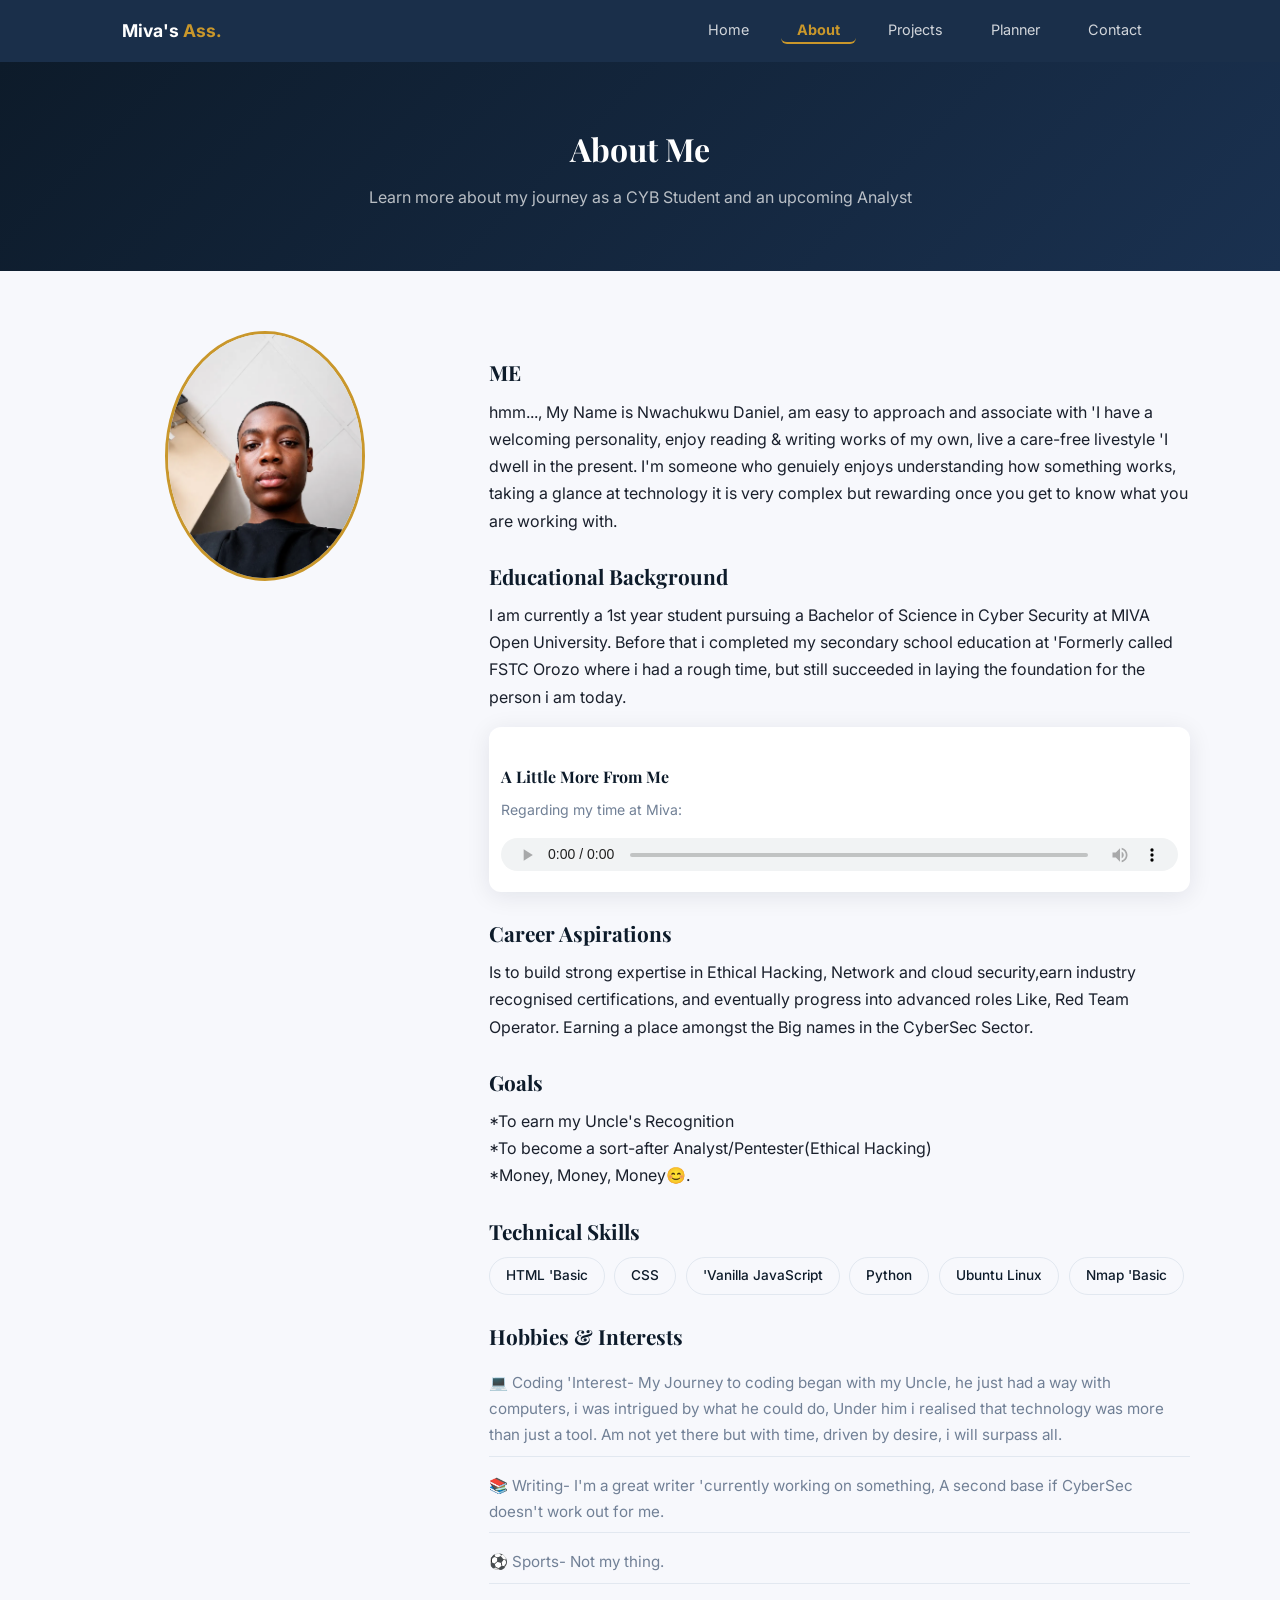
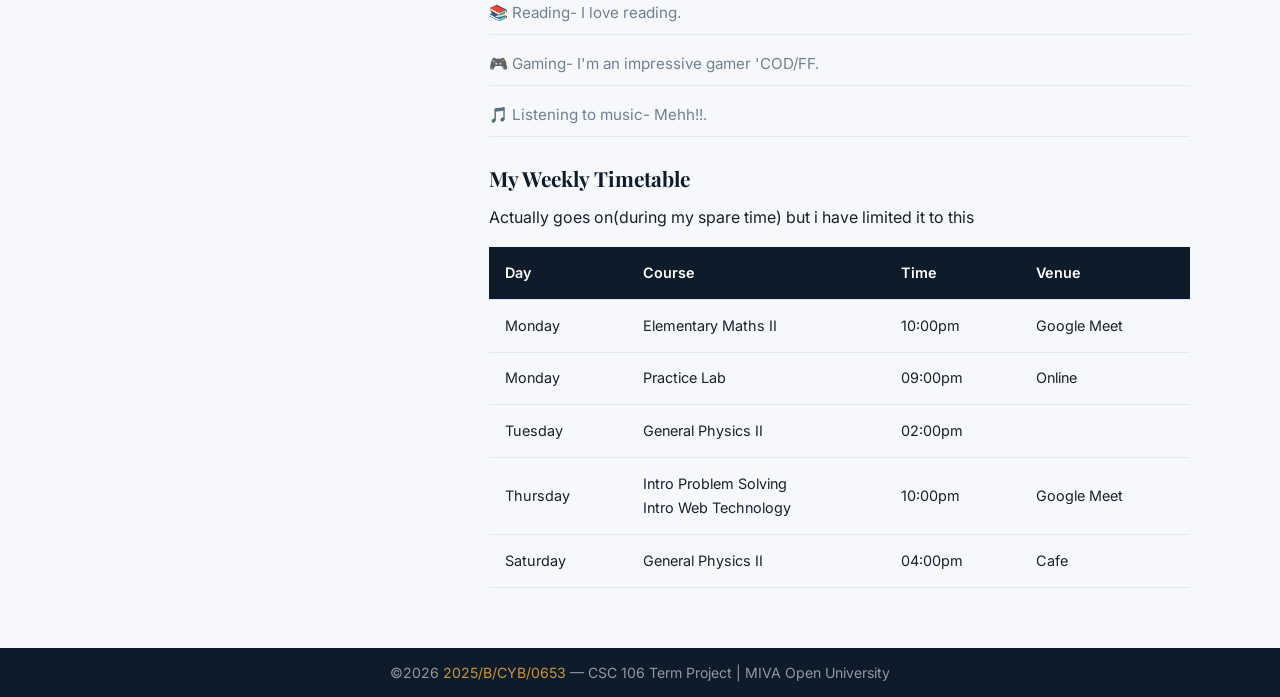
==== about.html @ 5ff8b586 "Add files via upload First Upload-Going well" ====
<!DOCTYPE html>
<html lang="en">
<head>
  <meta charset="UTF-8" />
  <meta name="viewport" content="width=device-width, initial-scale=1.0" />
  <title>About Me | 2025/B/CYB/0653</title>
  <link rel="stylesheet" href="styles.css" />
</head>
<body>

  <nav>
    <div class="nav-inner">
      <a href="index.html" class="nav-logo">Miva's <span>Ass.</span></a>

       <button class="nav-toggle" id="navToggle" aria-label="Toggle menu">
      ☰
    </button>

      <ul class="nav-links" id="navLinks">
        <li><a href="index.html">Home</a></li>
        <li><a href="about.html">About</a></li>
        <li><a href="projects.html">Projects</a></li>
        <li><a href="planner.html">Planner</a></li>
        <li><a href="contact.html">Contact</a></li>
      </ul>
    </div>
  </nav>
  <header class="page-hero">
    <div class="container">
      <h1>About Me</h1>
      <p>Learn more about my journey as a CYB Student and an upcoming Analyst</p>
    </div>
  </header>
  <main>
    <section class="about-section">
      <div class="container">
        <div class="about-grid">

          <!-- Your Photo -->
          <div class="about-photo-side">
            <img 
              src="photo.jpg" 
              alt="My Mother's Child"
              class="about-photo"
            />
          </div>

          <!-- Your Info -->
          <div class="about-info">

            <h2> ME </h2>
            <p>
              hmm..., My Name is Nwachukwu Daniel, am easy to approach and associate with 'I have a welcoming personality, enjoy reading & writing works of my own, live a care-free livestyle 'I dwell in the present.
              I'm someone who genuiely enjoys understanding how something works, taking a glance at technology it is very complex but rewarding once you get to know what you are working with.
            </p>

            <h2>Educational Background</h2>
            <p>
              I am currently a 1st year student pursuing a Bachelor of 
              Science in Cyber Security at MIVA Open University. Before that i completed my secondary school education at 'Formerly called FSTC Orozo where i had a rough time, but still succeeded in laying the foundation for the person i am today.
            </p>
            <div class="audio-section">
              <h2>A Little More From Me</h2>
              <p>Regarding my time at Miva:</p>
              <audio controls>
                <source src="audio.m4a" type="audio/mp4" />
                Your browser does not support the audio element.
              </audio>
            </div>

            <h2>Career Aspirations</h2>
            <p>
              Is to build strong expertise in Ethical Hacking, Network and cloud security,earn industry recognised certifications, and eventually progress into advanced roles Like, Red Team Operator. 
              Earning a place amongst the Big names in the CyberSec Sector.
            </p>

           <h2>Goals</h2> 
           <p>
            <p>
                 *To earn my Uncle's Recognition
                 <p>
                     *To become a sort-after Analyst/Pentester(Ethical Hacking)
                     <p>
                       *Money, Money, Money😊.
                     </p>
                 </p>
            </p>
           </p>

           <h2>Technical Skills</h2>
            <ul class="skills-list">
              <li class="skill-tag">HTML 'Basic</li>
              <li class="skill-tag">CSS</li>
              <li class="skill-tag">'Vanilla JavaScript</li>
              <li class="skill-tag">Python</li>
              <li class="skill-tag">Ubuntu Linux</li>
              <li class="skill-tag">Nmap 'Basic </li>
            </ul>

            <h2>Hobbies & Interests</h2>
            <ul class="hobby-list">
              <li>💻 Coding 'Interest- My Journey to coding began with my Uncle, he just had a way with computers, i was intrigued by what he could do, Under him i realised that technology was more than just a tool. Am not yet there but with time, driven by desire, i will surpass all. </li>
              <li>📚 Writing- I'm a great writer 'currently working on something, A second base if CyberSec doesn't work out for me.</li>
              <li>⚽ Sports- Not my thing.</li>
              <li>📚 Reading- I love reading.</li>
              <li>🎮 Gaming- I'm an impressive gamer 'COD/FF. </li>
              <li>🎵 Listening to music- Mehh!!.</li>
            </ul>

            <h2>My Weekly Timetable</h2>
            <table class="achievements-table">
              <thead>
                <tr>
                  <th>Day</th>
                  <th>Course</th>
                  <th>Time</th>
                  <th>Venue</th>
                </tr>
              </thead>
              <tbody>
                <tr>
                  <td>Monday</td>
                  <td>Elementary Maths II</td>
                  <td>10:00pm</td>
                  <td>Google Meet</td>
                </tr>
                <tr>
                  <td>Monday</td>
                  <td>Practice Lab</td>
                  <td>09:00pm</td>
                  <td>Online</td>
                </tr>
                <tr>
                  <td>Tuesday</td>
                  <td>General Physics II</td>
                  <td>02:00pm</td>
                  <td></td>
                </tr>
                <tr>
                  <td>Thursday</td>
                  <td>Intro Problem Solving
                    <p>Intro Web Technology</p>
                  </td>
                  <td>10:00pm</td>
                  <td>Google Meet</td>
                  <tr>
                  <td>Saturday</td>
                  <td>General Physics II</td>
                  <td>04:00pm</td>
                  <td>Cafe</td>
                </tr>
                  Actually goes on(during my spare time) but i have limited it to this
                </tr>
              </tbody>
            </table>

          </div>

        </div>
      </div>
    </section>
  </main>

  <footer>
    <p>&copy;2026 <span>2025/B/CYB/0653</span> — CSC 106 Term Project | MIVA Open University</p>
  </footer>

  <script src="main.js"></script>
</body>
</html>
---- styles.css ----
@import url('https://fonts.googleapis.com/css2?family=Playfair+Display:wght@400;600;700&family=Inter:wght@300;400;500;600&display=swap');
* {
  margin: 0;
  padding: 0;
  box-sizing: border-box;
}

body {
  font-family: 'Inter', sans-serif;
  background: #F7F8FC;
  color: #1A202C;
  line-height: 1.7;
}

a {
  text-decoration: none;
  color: inherit;
}
nav {
  background: #1A2F4A;
  position: sticky;
  top: 0;
  z-index: 1000;
}

.nav-inner {
  display: flex;
  justify-content: space-between;
  align-items: flex-start;
  padding: 1rem 2rem;
  max-width: 1100px;
  margin: 0 auto;
}

.nav-logo {
  font-size: 1.1rem;
  font-weight: 700;
  color: white;
  align-self: auto;
}

.nav-logo span {
  color: #C9972B;
}

.nav-links {
  display: flex;
  list-style: none;
  gap: 1rem;
}

.nav-toggle {
  display: none;
  background: none;
  border: none;
  color: white;
  font-size: 1.5rem;
  cursor: pointer;
  margin-left: auto;
  position: relative;
  top: -20px;
}

.nav-links a {
  color: rgba(255,255,255,0.8);
  padding: 0.5rem 1rem;
  border-radius: 6px;
  font-size: 0.9rem;
}

.nav-links a:hover {
  color: #C9972B;
}

@media (max-width: 768px) {
  .nav-toggle {
    display: block;
  }

  .nav-links {
    display: none;
    flex-direction: column;
    width: 100%;
    text-align: right;
    background: #1A2F4A;
    position: absolute;
    top: 100%;
    left: 0;
    padding: 2rem;
  }

  .nav-links.active {
    display: flex;
  }

  .nav-inner {
    position: relative;
  }
}

@media (max-width: 768px) {
  .nav-links {
    width: 100vw;
    left: 0;
    margin-left: calc(-50vw + 50%);
  }
}

.hero {
  background: linear-gradient(135deg, #0D1B2A, #1A3150);
  color: white;
  padding: 55px 2rem;
  text-align: center;
}

.hero-inner {
  max-width: 1100px;
  margin: 0 auto;
}

.hero h1 {
  font-size: 3rem;
  margin-bottom: 1rem;
}

.hero h1 span {
  color: #C9972B;
}

.hero p {
  font-size: 0.90rem;
  color: rgba(255,255,255,0.75);
  max-width: 600px;
  margin: 0 auto 2rem;
}

.btn {
  display: inline-block;
  padding: 0.75rem 1.75rem;
  background: #C9972B;
  color: #0D1B2A;
  border-radius: 8px;
  font-weight: 700;
  margin: 0.5rem;
  transition: all 0.3s ease;
}

.btn:hover {
  background: #E8B84B;
  transform: translateY(-2px);
}
h1, h2, h3 {
  font-family: 'Playfair Display', serif;
}
.stats {
  padding: 60px 2rem;
}

.container {
  max-width: 1100px;
  margin: 0 auto;
}

.stats-grid {
  display: grid;
  grid-template-columns: repeat(3, 1fr);
  gap: 1.5rem;
}

.stat-card {
  background: white;
  border-radius: 12px;
  padding: 1.1rem;
  text-align: center;
  box-shadow: 0 4px 24px rgba(13, 27, 42, 0.09);
  border-top: 4px solid #C9972B;
}

.stat-card .number {
  font-size: 2.5rem;
  font-weight: 700;
  color: #0D1B2A;
  font-family: 'Playfair Display', serif;
}

.stat-card .label {
  color: #718096;
  font-size: 0.88rem;
  margin-top: 0.4rem;
}
.bio {
  background: white;
  padding: 60px 2rem;
  text-align: center;
}

.bio h2 {
  color: #0D1B2A;
  margin-bottom: 1rem;
}

.bio p {
  color: #718096;
  max-width: 600px;
  margin: 0 auto 2rem;
  font-size: 0.95rem;
}

footer {
  background: #0D1B2A;
  color: rgba(255,255,255,0.55);
  text-align: center;
  padding: 0.80rem;
  font-size: 0.88rem;
}

footer span {
  color: #C9972B;
}
.page-hero {
  background: linear-gradient(135deg, #0D1B2A, #1A3150);
  color: white;
  padding: 60px 2rem;
  text-align: center;
}

.page-hero h1 {
  color: white;
  margin-bottom: 0.5rem;
}

.page-hero p {
  color: rgba(255,255,255,0.7);
}
.about-section {
  padding: 60px 2rem;
}

.about-grid {
  display: grid;
  grid-template-columns: 1fr 2fr;
  gap: 3rem;
  align-items: start;
}

.about-photo {
  width: 200px;
  height: 250px;
  border-radius: 50%;
  border: 3px solid #C9972B;
  object-fit: cover;
  display: block;
  margin: 0 auto;
}

.about-info h2 {
  color: #0D1B2A;
  margin: 1.5rem 0 0.5rem;
  font-size: 1.3rem;
}

.skills-list {
  display: flex;
  flex-wrap: wrap;
  gap: 0.6rem;
  list-style: none;
  margin-top: 0.5rem;
}

.skill-tag {
  background: #F7F8FC;
  color: #0D1B2A;
  padding: 0.4rem 1rem;
  border-radius: 50px;
  font-size: 0.85rem;
  font-weight: 500;
  border: 1px solid #E2E8F0;
}

.hobby-list {
  list-style: none;
  margin-top: 0.5rem;
  display: flex;
  flex-direction: column;
  gap: 0.5rem;
}

.hobby-list li {
  font-size: 0.95rem;
  color: #718096;
  padding: 0.5rem 0;
  border-bottom: 1px solid #E2E8F0;
}
.achievements-table {
  width: 100%;
  border-collapse: collapse;
  margin-top: 1rem;
  font-size: 0.9rem;
}

.achievements-table th,
.achievements-table td {
  padding: 0.85rem 1rem;
  text-align: left;
  border-bottom: 1px solid #E2E8F0;
}

.achievements-table th {
  background: #0D1B2A;
  color: white;
  font-weight: 600;
}

.achievements-table tbody tr:hover td {
  background: rgba(201, 151, 43, 0.05);
}
.projects-list {
  list-style: none;
  display: flex;
  flex-direction: column;
  gap: 1rem;
}

.project-list-item {
  background: white;
  border-radius: 10px;
  padding: 1.25rem;
  display: flex;
  flex-direction: column;
  align-items: center;
  gap: 1rem;
  box-shadow: 0 2px 12px rgba(13, 27, 42, 0.07);
  transition: all 0.3s ease;
  border-left: 4px solid #C9972B;
}

.project-list-item:hover {
  transform: translateX(4px);
}

.project-icon {
  font-size: 2rem;
  flex-shrink: 0;
}

.project-details {
  flex: 1;
}

.project-details h3 {
  color: #0D1B2A;
  font-size: 1rem;
  margin-bottom: 0.3rem;
  min-height: 2.4rem;
  display: flex;
  align-items: center;
  justify-content: center;
}

.project-details p {
  color: #718096;
  font-size: 0.82rem;
  margin-bottom: 0.5rem;
  min-height: 3.6rem;
  max-width: 444px; /* forces earlier wrapping */
  margin-left: auto;
  margin-right: auto;
  display: flex;
  align-items: center;
  justify-content: center;
  text-align: center;
}

.project-tags {
  min-height: 2rem; /* keeps tag row aligned even if it wraps */
  display: flex;
  align-items: center;
  justify-content: center;
  flex-wrap: wrap;
  gap: 0.5rem;
}

.planner-section {
  padding: 60px 2rem;
}

.link-btn {
  display: inline-block;
  background: #D6EAF8;
  color: #0D1B2A;
  padding: 0.5rem 1.2rem;
  border-radius: 8px;
  font-size: 0.88rem;
  font-weight: 600;
  text-decoration: none;
  transition: all 0.3s ease;
  margin-top: 0.5rem;
}

.link-btn:hover {
  background: #AED6F1;
}

.planner-wrapper {
  max-width: 760px;
  margin: 0 auto;
}

.planner-input-card {
  background: white;
  padding: 1.5rem;
  border-radius: 12px;
  box-shadow: 0 4px 24px rgba(13, 27, 42, 0.09);
  margin-bottom: 1.75rem;
}

.planner-input-card h3 {
  color: #0D1B2A;
  font-size: 0.95rem;
  margin-bottom: 1rem;
  text-transform: uppercase;
  letter-spacing: 0.05em;
}

.input-row {
  display: grid;
  grid-template-columns: 1fr 1fr 1fr auto;
  gap: 0.75rem;
  align-items: end;
}

.input-row label {
  display: block;
  font-size: 0.8rem;
  font-weight: 600;
  color: #0D1B2A;
  margin-bottom: 0.35rem;
}

.input-row input,
.input-row select {
  width: 100%;
  padding: 0.7rem 1rem;
  border: 1.5px solid #E2E8F0;
  border-radius: 8px;
  font-family: 'Inter', sans-serif;
  font-size: 0.9rem;
  color: #1A202C;
  background: #F7F8FC;
}

.input-row input:focus,
.input-row select:focus {
  outline: none;
  border-color: #C9972B;
  background: white;
}

.btn-add {
  background: #C9972B;
  color: #0D1B2A;
  border: none;
  padding: 0.72rem 1.5rem;
  border-radius: 8px;
  font-family: 'Inter', sans-serif;
  font-weight: 700;
  font-size: 0.9rem;
  cursor: pointer;
  transition: all 0.3s ease;
  white-space: nowrap;
}

.btn-add:hover {
  background: #E8B84B;
  transform: translateY(-1px);
}

.task-stats {
  display: flex;
  background: white;
  border-radius: 12px;
  box-shadow: 0 4px 24px rgba(13, 27, 42, 0.09);
  overflow: hidden;
  margin-bottom: 1.75rem;
}

.task-stat {
  flex: 1;
  text-align: center;
  padding: 1.25rem;
  border-right: 1px solid #E2E8F0;
}

.task-stat:last-child {
  border-right: none;
}

.task-stat .num {
  font-size: 1.8rem;
  font-weight: 700;
  color: #0D1B2A;
  font-family: 'Playfair Display', serif;
  line-height: 1;
}

.task-stat .lbl {
  font-size: 0.78rem;
  color: #718096;
  margin-top: 0.25rem;
}

.planner-filters {
  display: flex;
  gap: 0.5rem;
  margin-bottom: 1.25rem;
  flex-wrap: wrap;
}

.filter-btn {
  padding: 0.4rem 1rem;
  border-radius: 50px;
  border: 1.5px solid #E2E8F0;
  background: white;
  font-size: 0.82rem;
  font-weight: 500;
  cursor: pointer;
  transition: all 0.3s ease;
  color: #1A202C;
  font-family: 'Inter', sans-serif;
}

.filter-btn.active,
.filter-btn:hover {
  background: #0D1B2A;
  color: white;
  border-color: #0D1B2A;
}

.task-list {
  display: flex;
  flex-direction: column;
  gap: 0.65rem;
}

.task-item {
  background: white;
  border-radius: 10px;
  padding: 1rem 1.2rem;
  display: flex;
  align-items: center;
  gap: 0.9rem;
  box-shadow: 0 2px 12px rgba(13, 27, 42, 0.07);
  transition: all 0.3s ease;
  border-left: 4px solid #E2E8F0;
}

.task-item.priority-high   { border-left-color: #E53E3E; }
.task-item.priority-medium { border-left-color: #C9972B; }
.task-item.priority-low    { border-left-color: #63b3ed; }
.task-item.completed       { opacity: 0.68; }

.task-checkbox {
  width: 18px;
  height: 18px;
  cursor: pointer;
  accent-color: #38A169;
  flex-shrink: 0;
}

.task-content { flex: 1; }

.task-text {
  font-weight: 500;
  color: #1A202C;
  font-size: 0.95rem;
}

.task-item.completed .task-text {
  text-decoration: line-through;
  color: #718096;
}

.task-meta {
  font-size: 0.78rem;
  color: #718096;
  margin-top: 0.15rem;
}

.task-priority-badge {
  font-size: 0.68rem;
  font-weight: 700;
  padding: 0.2rem 0.5rem;
  border-radius: 4px;
  text-transform: uppercase;
  letter-spacing: 0.06em;
  flex-shrink: 0;
}

.badge-high   { background: rgba(229,62,62,0.12);  color: #E53E3E; }
.badge-medium { background: rgba(201,151,43,0.14); color: #a07010; }
.badge-low    { background: rgba(99,179,237,0.16); color: #2b6cb0; }

.task-delete {
  background: none;
  border: none;
  color: #718096;
  cursor: pointer;
  padding: 0.3rem 0.4rem;
  border-radius: 4px;
  transition: all 0.3s ease;
  font-size: 1rem;
  flex-shrink: 0;
}

.task-delete:hover {
  color: #E53E3E;
  background: rgba(229,62,62,0.1);
}

.empty-state {
  text-align: center;
  padding: 3rem 2rem;
  color: #718096;
  background: white;
  border-radius: 12px;
  box-shadow: 0 2px 12px rgba(13, 27, 42, 0.07);
}

.empty-icon {
  font-size: 3rem;
  margin-bottom: 1rem;
}
.contact-section {
  padding: 60px 2rem;
}

.contact-form {
  max-width: 600px;
  margin: 0 auto;
  background: white;
  padding: 2rem;
  border-radius: 12px;
  box-shadow: 0 4px 24px rgba(13, 27, 42, 0.09);
}

.form-group {
  margin-bottom: 1.2rem;
}

.form-group label {
  display: block;
  font-size: 0.85rem;
  font-weight: 600;
  color: #0D1B2A;
  margin-bottom: 0.4rem;
}

.form-group input,
.form-group textarea {
  width: 100%;
  padding: 0.72rem 1rem;
  border: 1.5px solid #E2E8F0;
  border-radius: 8px;
  font-family: 'Inter', sans-serif;
  font-size: 0.95rem;
  color: #1A202C;
  background: #F7F8FC;
}

.form-group input:focus,
.form-group textarea:focus {
  outline: none;
  border-color: #C9972B;
  background: white;
}

.form-group input.error,
.form-group textarea.error {
  border-color: #E53E3E;
}

.form-group textarea {
  min-height: 130px;
  resize: vertical;
}

.error-msg {
  color: #E53E3E;
  font-size: 0.78rem;
  margin-top: 0.3rem;
  display: none;
}

.error-msg.visible {
  display: block;
}

.submit-btn {
  width: 100%;
  padding: 0.85rem;
  background: #0D1B2A;
  color: white;
  border: none;
  border-radius: 8px;
  font-family: 'Inter', sans-serif;
  font-size: 1rem;
  font-weight: 600;
  cursor: pointer;
  transition: all 0.3s ease;
  margin-top: 0.5rem;
}

.submit-btn:hover {
  background: #C9972B;
  color: #0D1B2A;
}

.form-success {
  display: none;
  background: rgba(56,161,105,0.1);
  border: 1px solid rgba(56,161,105,0.35);
  color: #38A169;
  padding: 1rem;
  border-radius: 8px;
  text-align: center;
  font-weight: 600;
  margin-top: 1rem;
}

.form-success.visible {
  display: block;
}
.audio-section {
  background: white;
  border-radius: 12px;
  padding: 0.77rem;
  box-shadow: 0 4px 24px rgba(13, 27, 42, 0.09);
  margin-top: 1rem;
}

.audio-section h2 {
  color: #0D1B2A;
  font-size: 1rem;
  margin-bottom: 0.5rem;
}

.audio-section p {
  color: #718096;
  font-size: 0.88rem;
  margin-bottom: 1rem;
}

.audio-section audio {
  width: 100%;
  height: 33px;
}
.hero-photo {
  width: 180px;
  height: 150px;
  border-radius: 50%;
  border: 3px solid #C9972B;
  object-fit: cover;
  display: block;
  margin: 0 auto;
}

.hero-inner {
  display: flex;
  align-items: center;
  gap: 3rem;
  max-width: 1100px;
  margin: 0 auto;
}
.project-img {
  width: 70%;
  height: 200px;
  object-fit: cover;
  border-radius: 8px 8px 0 0;
}

@media (max-width: 768px) {
  .nav-inner {
    flex-direction: column;
    gap: 0.75rem;
  }

  .nav-links {
    flex-wrap: wrap;
    justify-content: center;
    gap: 0.5rem;
  }

  .about-grid {
    grid-template-columns: 1fr;
  }

  .stats-grid {
    grid-template-columns: 1fr;
  }

  .input-row {
    grid-template-columns: 1fr;
  }

  .hero-inner {
    flex-direction: column;
    gap: 1.5rem;
    text-align: center;
  }

  .hero h1 {
    font-size: 2rem;
  }

  .project-img {
    width: 100%;
  }
}
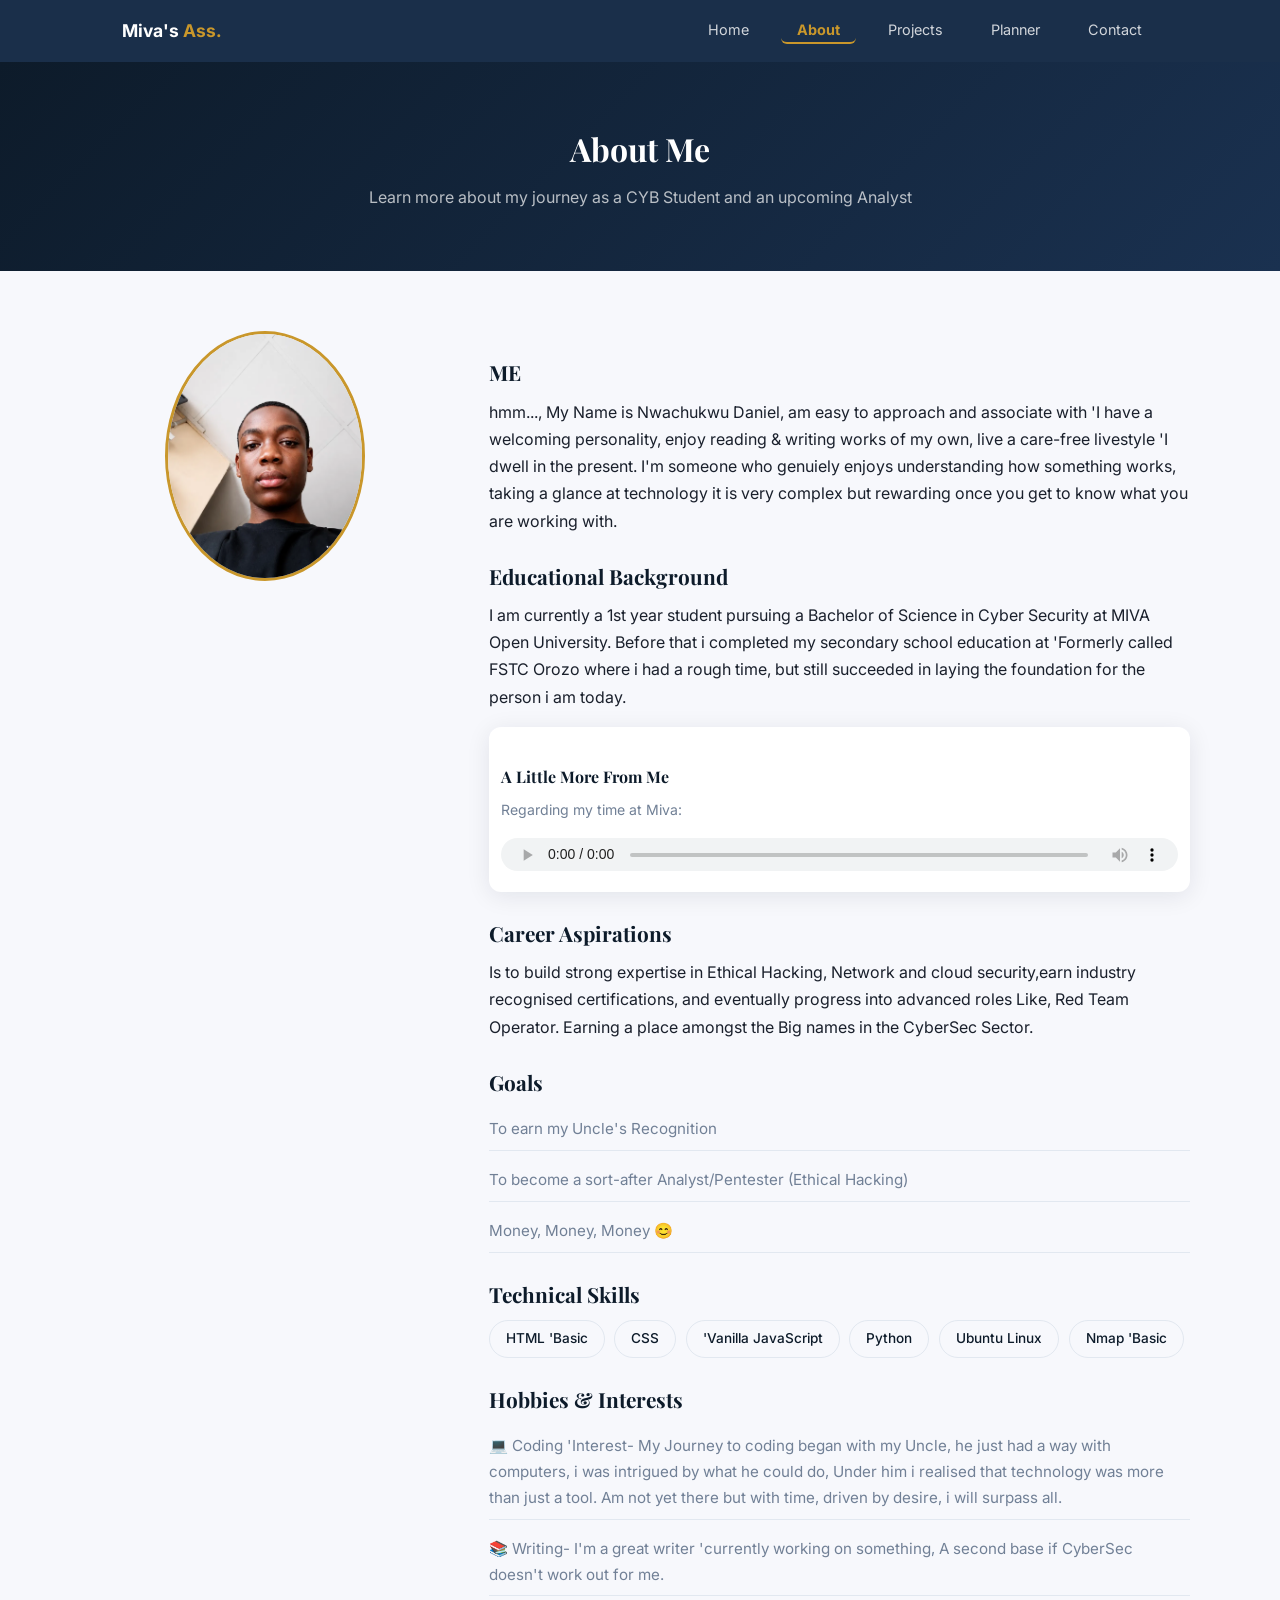
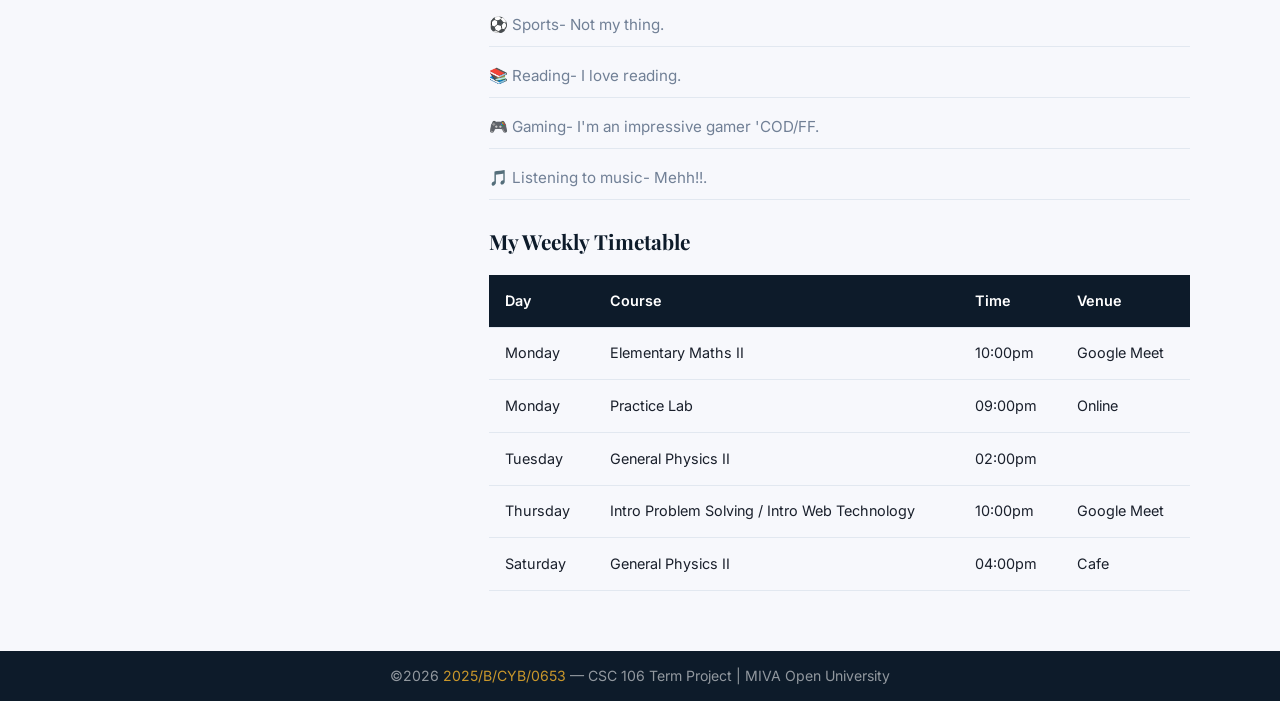
==== commit 1460a631: "Refactor about.html structure and content Fixed broken HTML file" ====
--- a/about.html
+++ b/about.html
@@ -74,18 +74,12 @@
               Earning a place amongst the Big names in the CyberSec Sector.
             </p>
 
-           <h2>Goals</h2> 
-           <p>
-            <p>
-                 *To earn my Uncle's Recognition
-                 <p>
-                     *To become a sort-after Analyst/Pentester(Ethical Hacking)
-                     <p>
-                       *Money, Money, Money😊.
-                     </p>
-                 </p>
-            </p>
-           </p>
+           <h2>Goals</h2>
+<ul class="hobby-list">
+  <li>To earn my Uncle's Recognition</li>
+  <li>To become a sort-after Analyst/Pentester (Ethical Hacking)</li>
+  <li>Money, Money, Money 😊</li>
+</ul>
 
            <h2>Technical Skills</h2>
             <ul class="skills-list">
@@ -118,40 +112,37 @@
                 </tr>
               </thead>
               <tbody>
-                <tr>
-                  <td>Monday</td>
-                  <td>Elementary Maths II</td>
-                  <td>10:00pm</td>
-                  <td>Google Meet</td>
-                </tr>
-                <tr>
-                  <td>Monday</td>
-                  <td>Practice Lab</td>
-                  <td>09:00pm</td>
-                  <td>Online</td>
-                </tr>
-                <tr>
-                  <td>Tuesday</td>
-                  <td>General Physics II</td>
-                  <td>02:00pm</td>
-                  <td></td>
-                </tr>
-                <tr>
-                  <td>Thursday</td>
-                  <td>Intro Problem Solving
-                    <p>Intro Web Technology</p>
-                  </td>
-                  <td>10:00pm</td>
-                  <td>Google Meet</td>
-                  <tr>
-                  <td>Saturday</td>
-                  <td>General Physics II</td>
-                  <td>04:00pm</td>
-                  <td>Cafe</td>
-                </tr>
-                  Actually goes on(during my spare time) but i have limited it to this
-                </tr>
-              </tbody>
+  <tr>
+    <td>Monday</td>
+    <td>Elementary Maths II</td>
+    <td>10:00pm</td>
+    <td>Google Meet</td>
+  </tr>
+  <tr>
+    <td>Monday</td>
+    <td>Practice Lab</td>
+    <td>09:00pm</td>
+    <td>Online</td>
+  </tr>
+  <tr>
+    <td>Tuesday</td>
+    <td>General Physics II</td>
+    <td>02:00pm</td>
+    <td></td>
+  </tr>
+  <tr>
+    <td>Thursday</td>
+    <td>Intro Problem Solving / Intro Web Technology</td>
+    <td>10:00pm</td>
+    <td>Google Meet</td>
+  </tr>
+  <tr>
+    <td>Saturday</td>
+    <td>General Physics II</td>
+    <td>04:00pm</td>
+    <td>Cafe</td>
+  </tr>
+</tbody>
             </table>
 
           </div>
@@ -167,4 +158,4 @@
 
   <script src="main.js"></script>
 </body>
-</html>+</html>
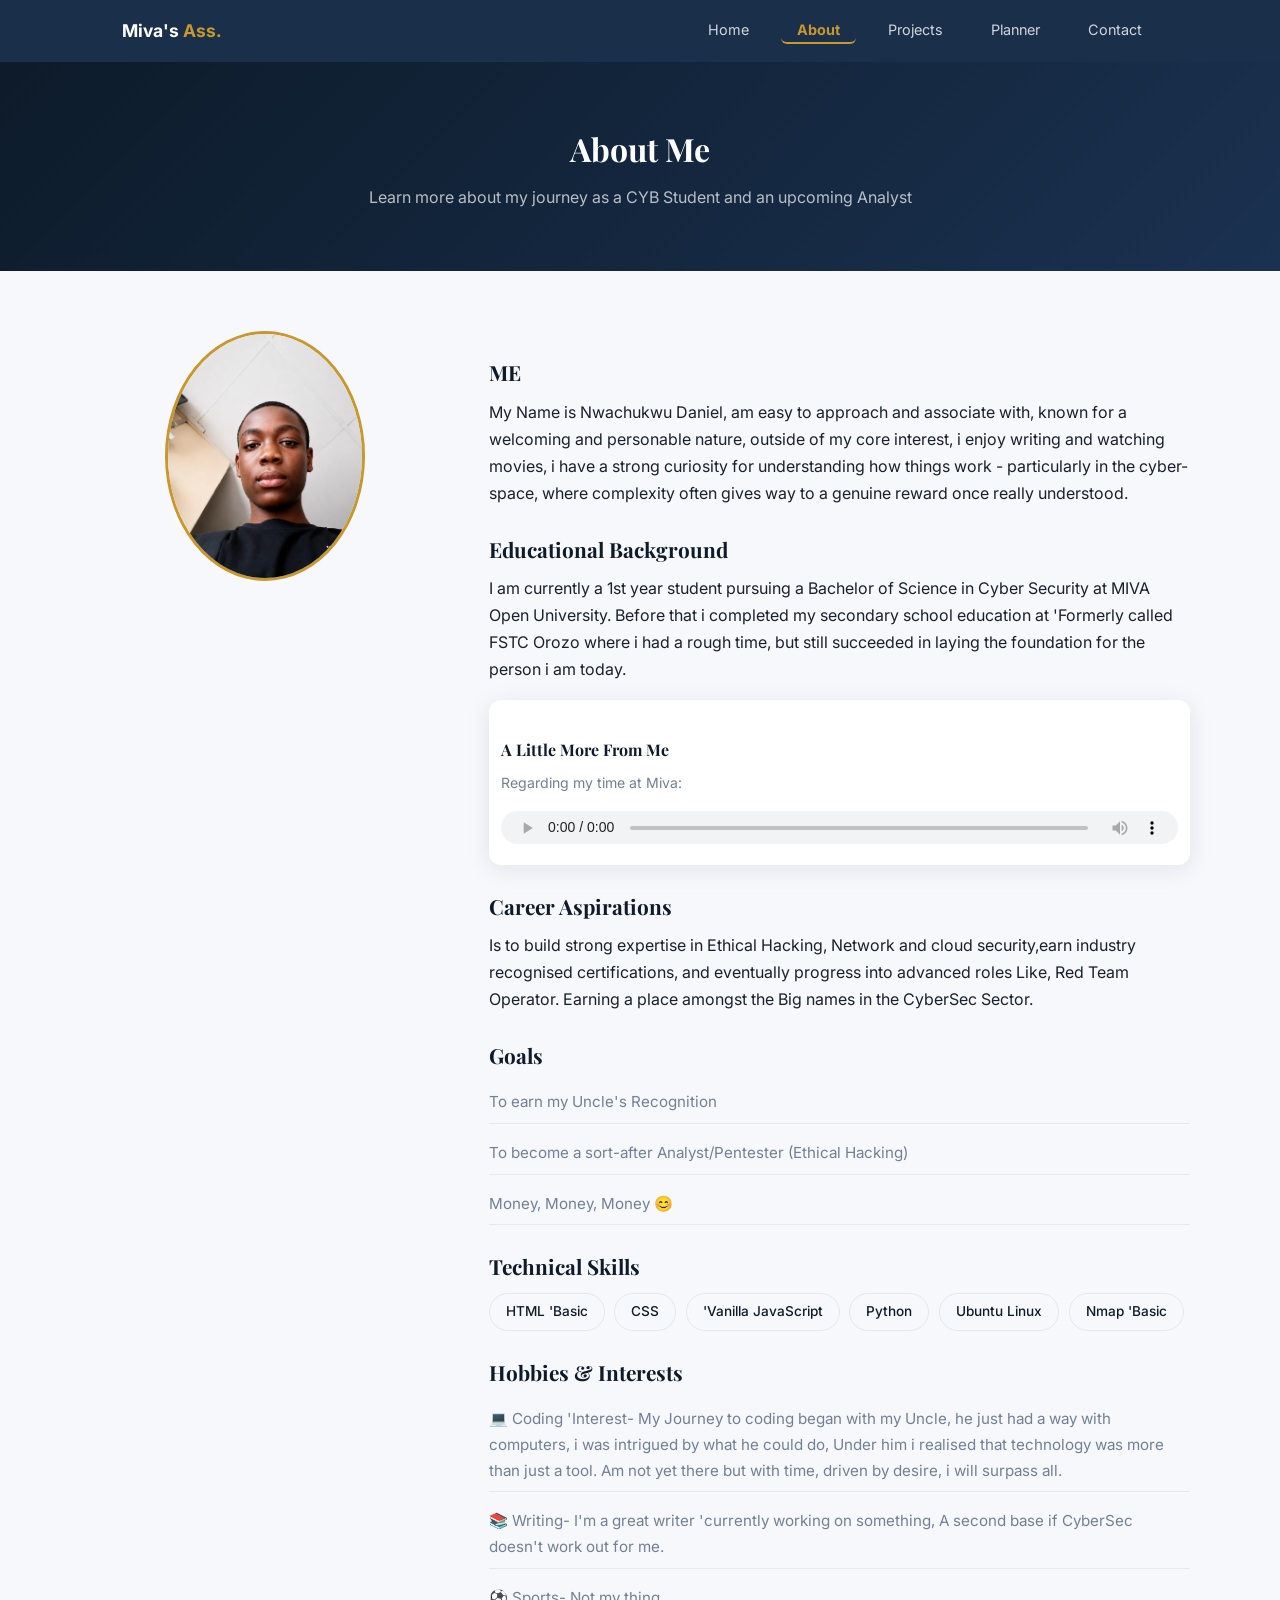
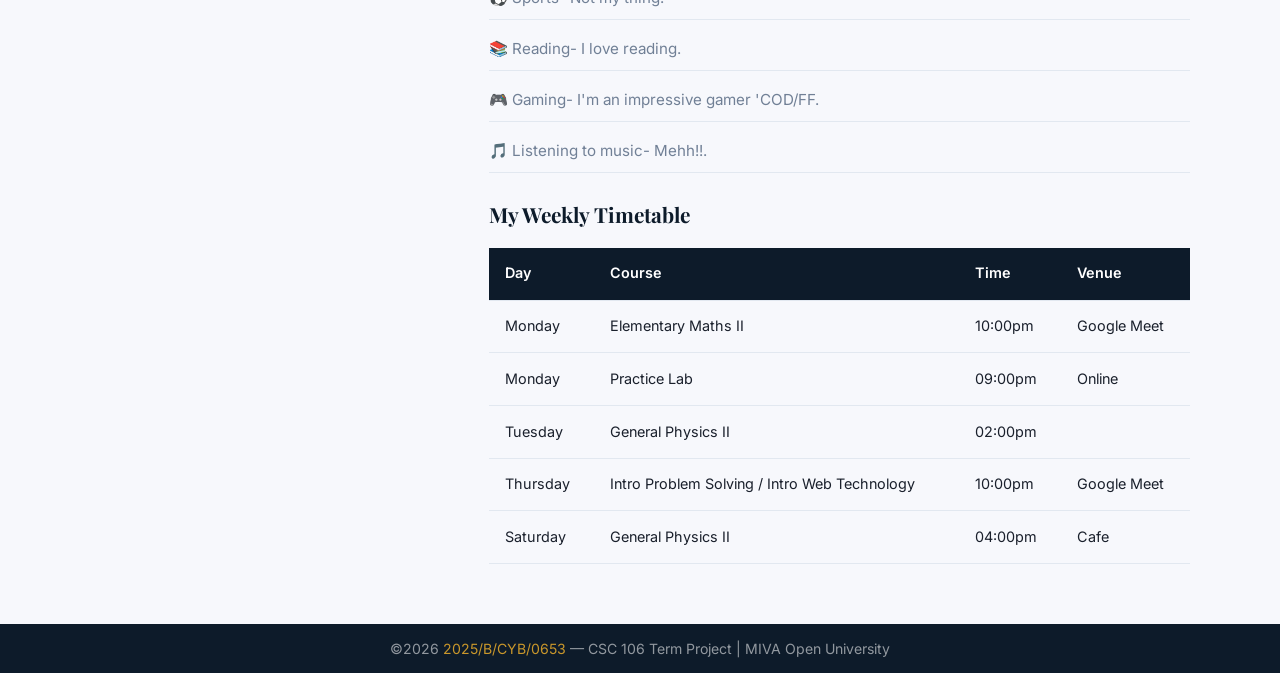
==== commit c4b57c16: "Revise content in about.html for clarity and detail Updated personal information and improved text c" ====
--- a/about.html
+++ b/about.html
@@ -50,8 +50,7 @@
 
             <h2> ME </h2>
             <p>
-              hmm..., My Name is Nwachukwu Daniel, am easy to approach and associate with 'I have a welcoming personality, enjoy reading & writing works of my own, live a care-free livestyle 'I dwell in the present.
-              I'm someone who genuiely enjoys understanding how something works, taking a glance at technology it is very complex but rewarding once you get to know what you are working with.
+              My Name is Nwachukwu Daniel, am easy to approach and associate with, known for a welcoming and personable nature, outside of my core interest, i enjoy writing and watching movies, i have a strong curiosity for understanding how things work - particularly in the cyber-space, where complexity often gives way to a genuine reward once really understood.
             </p>
 
             <h2>Educational Background</h2>
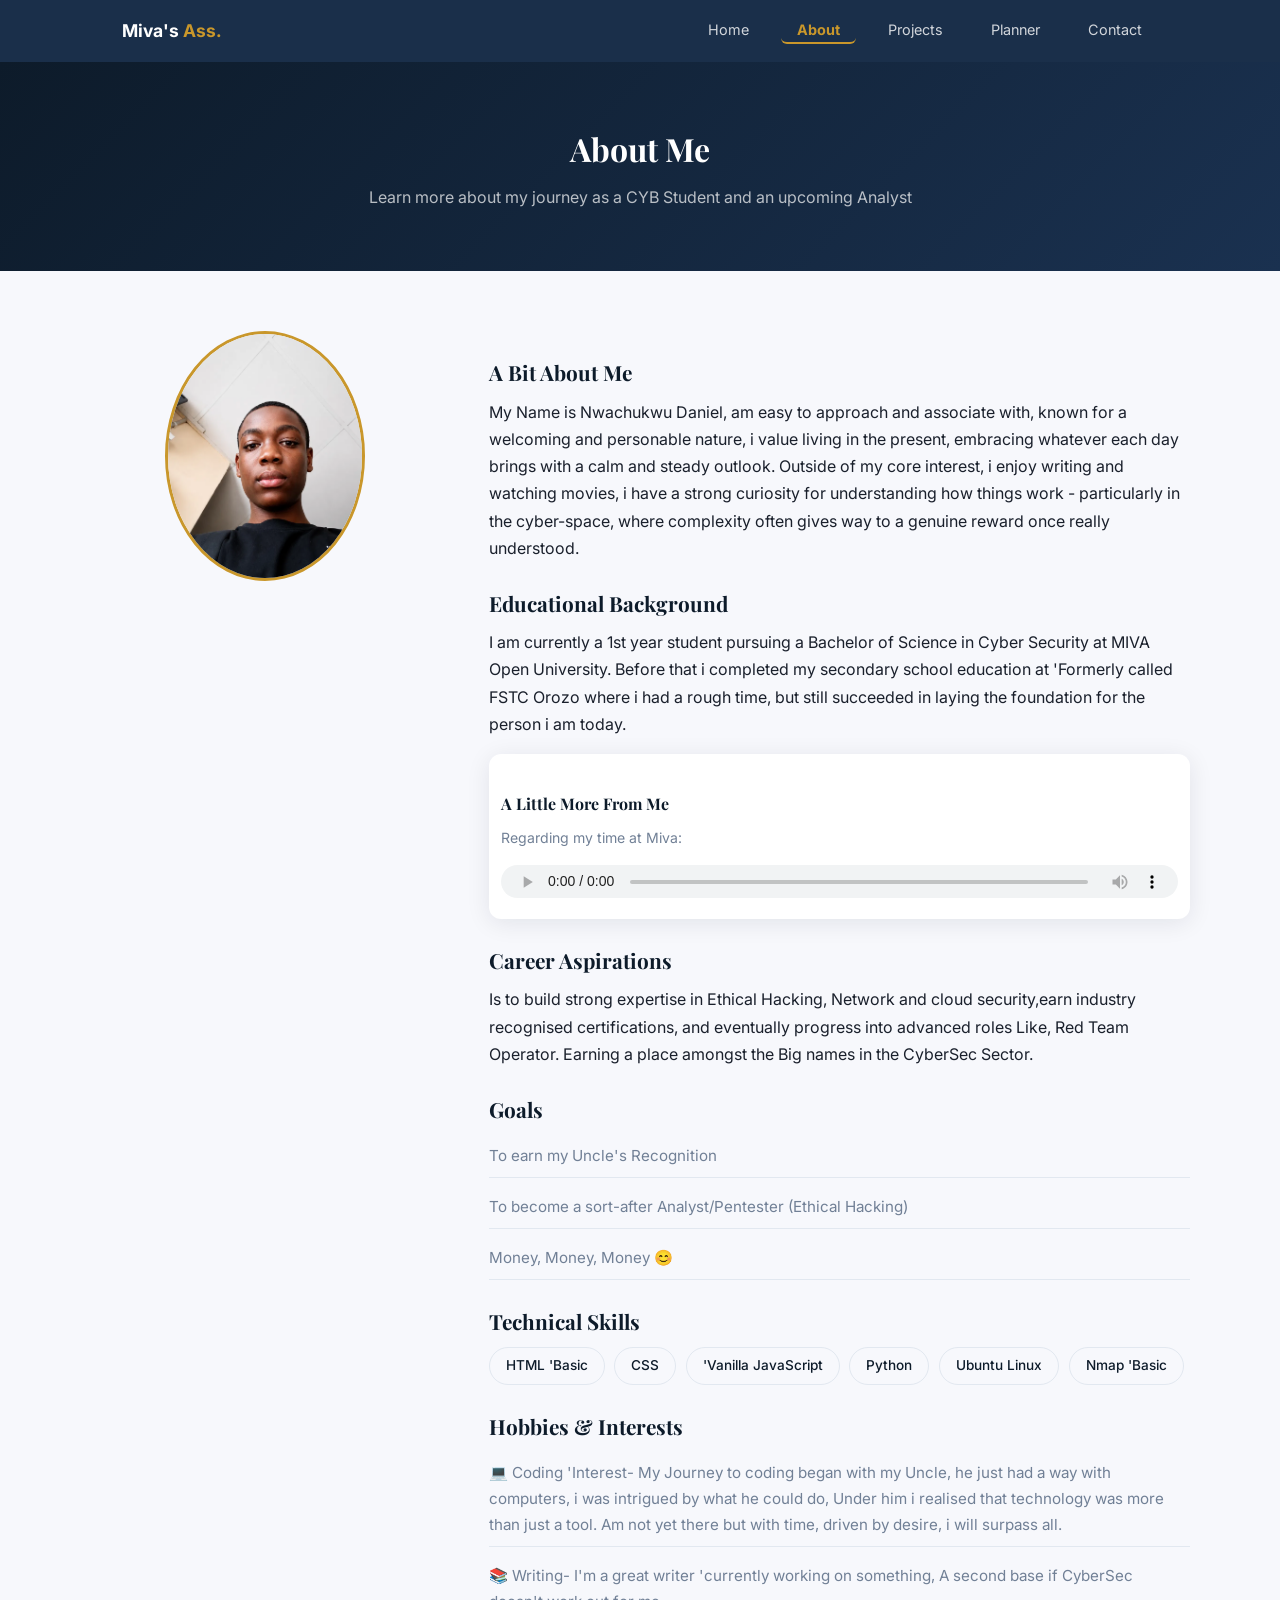
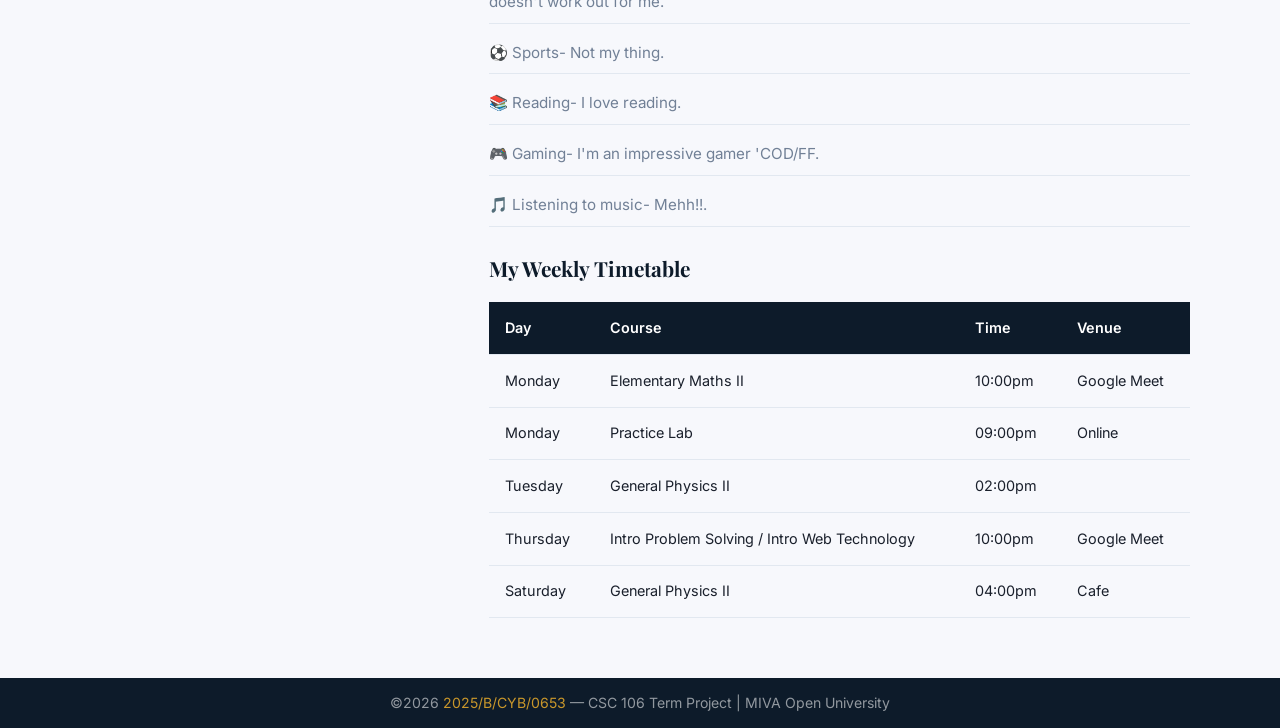
==== commit 913f26c4: "Revise content and structure of about.html Updated the content and structure of the about.html file," ====
--- a/about.html
+++ b/about.html
@@ -48,9 +48,9 @@
           <!-- Your Info -->
           <div class="about-info">
 
-            <h2> ME </h2>
+            <h2> A Bit About Me </h2>
             <p>
-              My Name is Nwachukwu Daniel, am easy to approach and associate with, known for a welcoming and personable nature, outside of my core interest, i enjoy writing and watching movies, i have a strong curiosity for understanding how things work - particularly in the cyber-space, where complexity often gives way to a genuine reward once really understood.
+              My Name is Nwachukwu Daniel, am easy to approach and associate with, known for a welcoming and personable nature, i value living in the present, embracing whatever each day brings with a calm and steady outlook. Outside of my core interest, i enjoy writing and watching movies, i have a strong curiosity for understanding how things work - particularly in the cyber-space, where complexity often gives way to a genuine reward once really understood.
             </p>
 
             <h2>Educational Background</h2>
